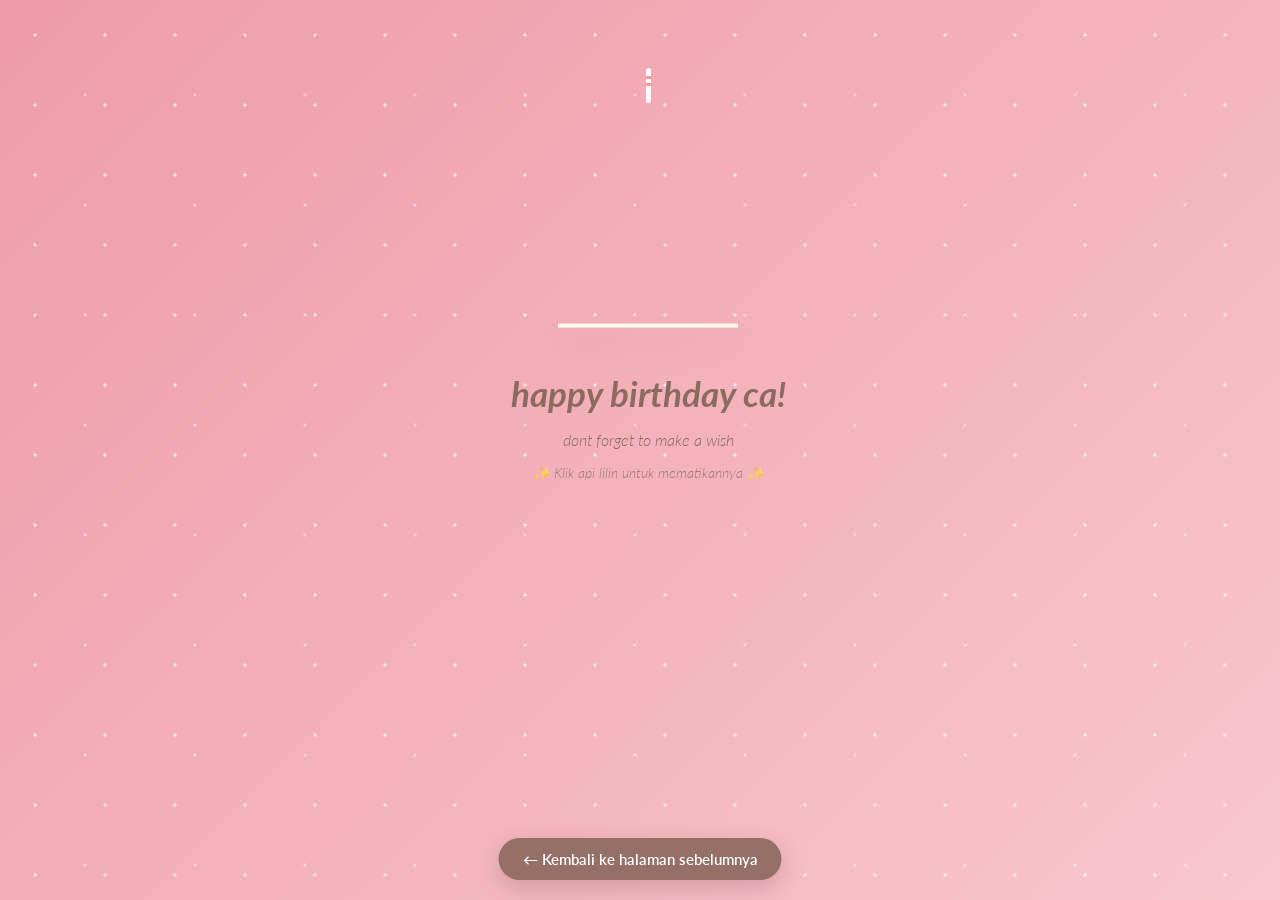
==== birthday-cake.html @ 05be526f "Add files via upload" ====
<!DOCTYPE html>
<html lang="en">

<head>
    <meta charset="UTF-8">
    <meta name="viewport" content="width=device-width, initial-scale=1.0">
    <title>Birthday Cake</title>
    <link rel="stylesheet" href="birthday-cake.css">
</head>

<body>
    <div class="sparkles" aria-hidden="true"></div>
    <div class="velas" id="candle" title="Klik api untuk mematikan lilin">
        <div class="fuego"></div>
        <div class="fuego"></div>
        <div class="fuego"></div>
        <div class="fuego"></div>
        <div class="fuego"></div>
    </div>
    <svg id="cake" version="1.1" x="0px" y="0px" width="200px" height="500px" viewBox="0 0 200 500"
        enable-background="new 0 0 200 500" xml:space="preserve">
        <path fill="#a88679" d="M173.667-13.94c-49.298,0-102.782,0-147.334,0c-3.999,0-4-16.002,0-16.002
		c44.697,0,96.586,0,147.334,0C177.667-29.942,177.668-13.94,173.667-13.94z">
            <animate id="bizcocho_3" attributeName="d" calcMode="spline" keySplines="0 0 1 1; 0 0 1 1"
                begin="relleno_2.end" dur="0.3s" fill="freeze" values="
                          M173.667-13.94c-49.298,0-102.782,0-147.334,0c-3.999,0-4-16.002,0-16.002
		c44.697,0,96.586,0,147.334,0C177.667-29.942,177.668-13.94,173.667-13.94z
                          ;
                          M173.667,411.567c-47.995,12.408-102.955,12.561-147.334,0
		c-3.848-1.089-0.189-16.089,3.661-15.002c44.836,12.66,90.519,12.753,139.427,0.07
		C173.293,395.631,177.541,410.566,173.667,411.567z
                          ;
                          M173.667,427.569c-49.795,0-101.101,0-147.334,0c-3.999,0-4-16.002,0-16.002
		c46.385,0,97.539,0,147.334,0C177.668,411.567,177.667,427.569,173.667,427.569z
                          " />
        </path>
        <path fill="#8b6a60" d="M100-178.521c1.858,0,3.364,1.506,3.364,3.363c0,0,0,33.17,0,44.227
		c0,19.144,0,57.431,0,76.574c0,10.152,0,40.607,0,40.607c0,1.858-1.506,3.364-3.364,3.364l0,0c-1.858,0-3.364-1.506-3.364-3.364c0,0,0-30.455,0-40.607c0-19.144,0-57.432,0-76.575c0-11.057,0-44.226,0-44.226C96.636-177.015,98.142-178.521,100-178.521
		L100-178.521z">
            <animate id="relleno_2" attributeName="d" calcMode="spline" keySplines="0 0 1 1; 0 0 1 1; 0 0 0.58 1"
                begin="bizcocho_2.end" dur="0.5s" fill="freeze" values="
                          M100-178.521c1.858,0,3.364,1.506,3.364,3.363c0,0,0,33.17,0,44.227
		c0,19.144,0,57.431,0,76.574c0,10.152,0,40.607,0,40.607c0,1.858-1.506,3.364-3.364,3.364l0,0c-1.858,0-3.364-1.506-3.364-3.364c0,0,0-30.455,0-40.607c0-19.144,0-57.432,0-76.575c0-11.057,0-44.226,0-44.226C96.636-177.015,98.142-178.521,100-178.521
		L100-178.521z
                          ;
                          M100,267.257c1.858,0,3.364,1.506,3.364,3.363c0,0,0,33.17,0,44.227
		c0,19.143,0,57.43,0,76.574c0,10.151,0,40.606,0,40.606c0,1.858-1.506,3.364-3.364,3.364l0,0c-1.858,0-3.364-1.506-3.364-3.364
		c0,0,0-30.455,0-40.606c0-19.145,0-57.432,0-76.576c0-11.057,0-44.225,0-44.225C96.636,268.763,98.142,267.257,100,267.257
		L100,267.257z
                          ;
                          M93.928,405.433c-0.655,6.444-0.102,9.067,2.957,11.798c0,0,8.083,5.571,16.828,3.503
		c18.629-4.406,43.813,6.194,50.792,7.791c14.75,3.375,9.162,6.867,9.162,6.867c-2.412,2.258-58.328,0-73.667,0l0,0
		c-1.858,0-69.995,2.133-73.667,0c0,0-3.337-2.439,6.172-5.992c11.375-4.25,52.875,8.822,47.139-9.442
		c-6.333-20.167,5.226-21.514,5.226-21.514c3.435-0.915,12.78-6.663,10.923-0.546L93.928,405.433z
                          ;
                          M102.242,427.569c5.348,0,14.079,0,17.462,0c0,0,17.026,0,27.504,0
		c19.143,0,20.39-3.797,26.459,0c3,1.877,0,7.823,0,7.823c-2.412,2.258-58.328,0-73.667,0l0,0c-1.858,0-67.187,0-73.667,0
		c0,0-4.125-4.983,0-7.823c5.201-3.58,16.085,0,23.725,0c8.841,0,20.762,0,20.762,0c3.686,0,8.597,0,19.511,0H102.242z
                          " />
        </path>
        <path fill="#a88679" d="M173.667-15.929c-46.512,0-105.486,0-147.334,0c-3.999,0-4-16.002,0-16.002
		c43.566,0,97.96,0,147.334,0C177.667-31.931,177.666-15.929,173.667-15.929z">
            <animate id="bizcocho_2" attributeName="d" calcMode="spline" keySplines="0 0 1 1; 0 0 1 1; 0.25 0 0.58 1"
                begin="relleno_1.end" dur="0.5s" fill="freeze" values="
                          M173.667-15.929c-46.512,0-105.486,0-147.334,0c-3.999,0-4-16.002,0-16.002
		c43.566,0,97.96,0,147.334,0C177.667-31.931,177.666-15.929,173.667-15.929z
                          ;
                          M173.434,445.393c-47.269,8.001-105.245,8.001-147.334,0c-3.929-0.747-0.692-16.543,3.243-15.824
		c43.828,8.001,92.165,8.001,140.739,0C174.029,428.918,177.377,444.726,173.434,445.393z
                          ;
                          M173.667,449.514c-47.576-5.454-102.799-5.744-147.333,0c-3.966,0.512-3.938-15.297,0-16.002
		c43.683-7.823,97.646-8.026,147.333,0C177.616,434.15,177.642,449.969,173.667,449.514z
                          ;
                          M173.667,451.394c-49.298,0-102.782,0-147.334,0c-3.999,0-4-16.002,0-16.002
		c44.697,0,96.586,0,147.334,0C177.667,435.392,177.668,451.394,173.667,451.394z
                          " />
        </path>
        <path fill="#8b6a60" d="M101.368-73.685c0,12.164,0,15.18,0,28.519c0,22.702,0-13.661,0,8.304c0,14.48,0,18.233,0,30.512
		c0,1.753-2.958,1.847-2.958,0c0-12.68,0-16.277,0-30.401c0-21.983,0,11.66,0-8.305c0-13.027,0-15.992,0-28.628
		C98.411-75.883,101.368-75.592,101.368-73.685z">
            <animate id="relleno_1" attributeName="d" calcMode="spline" keySplines="0 0 1 1; 0 0 1 1; 0 0 0.6 1"
                begin="bizcocho_1.end" dur="0.5s" fill="freeze" values="
                          M101.368-73.685c0,12.164,0,15.18,0,28.519c0,22.702,0-13.661,0,8.304c0,14.48,0,18.233,0,30.512
		c0,1.753-2.958,1.847-2.958,0c0-12.68,0-16.277,0-30.401c0-21.983,0,11.66,0-8.305c0-13.027,0-15.992,0-28.628
		C98.411-75.883,101.368-75.592,101.368-73.685z
                          ;
                          M101.368,350.885c0,12.164,0,65.18,0,78.518c0,22.703,0-33.66,0-11.695c0,14.48,0,28.232,0,40.512
		c0,1.753-2.958,1.847-2.958,0c0-12.68,0-26.277,0-40.402c0-21.982,0,31.66,0,11.695c0-13.027,0-65.992,0-78.627
		C98.411,348.686,101.368,348.977,101.368,350.885z
                          ;
                          M128.38,447.567c37.626,6.312,39.303,13.658,26.833,12.833c-22.653-1.499-13.636-0.831-23.302-0.831
		c-14.48,0-17.884,0-30.163,0c-2.087,0-2.068,0-3.915,0c-13.333,0-8.963,0-23.088,0c-11.668,0-14.062,5.995-27.532,1.164
		c-12.629-4.529,38.667-3.167,46.833-17.333C100.077,432.94,105.546,443.736,128.38,447.567z
                          ;
                          M173.667,451.394c2.875,0,2.997,9.257,0,9.131c-22.662-0.956-32.09-0.956-41.756-0.956
		c-14.48,0-17.884,0-30.163,0c-2.087,0-2.068,0-3.915,0c-13.333,0-8.963,0-23.088,0c-11.668,0-34.99-0.294-48.412,1.831
		c-4.109,0.65-3.01-10.006,0-10.006C37.129,451.394,149.379,451.394,173.667,451.394z
                          " />
        </path>
        <path fill="#a88679" d="M173.667,21.571c-33.174,0-111.467,0-147.334,0c-4,0-4-16.002,0-16.002c39.836,0,105.982,0,147.334,0
		C177.668,5.569,177.667,21.571,173.667,21.571z">
            <animate id="bizcocho_1" attributeName="d" calcMode="spline"
                keySplines="0 0 1 1; 0 0 1 1; 0 0 1 1; 0.25 0 1 1; 0 0 1 1; 0.25 0 0.6 1" begin="2s" dur="0.8s"
                fill="freeze" values="
                          M173.667,21.571c-33.174,0-111.467,0-147.334,0c-4,0-4-16.002,0-16.002c39.836,0,105.982,0,147.334,0
		C177.668,5.569,177.667,21.571,173.667,21.571z
                          ;
                          M173.667,459.569c-33.197,16.002-110.782,16.002-147.334,0c-3.664-1.604,1.614-15.617,5.337-14.153
		c40.702,16.002,94.289,16.104,136.505,0.103C171.917,444.1,177.271,457.832,173.667,459.569z
                          ;
                          M171.817,475.571c-39.361-3.001-105.438-2.571-143.556,0c-3.991,0.27-7.377-14.736-3.387-15.014
		c41.553-2.888,104.421-3.121,150.51-0.233C179.378,460.574,175.806,475.875,171.817,475.571z
                          ;
                          M171.817,459.564c-38.8-12.188-104.504-13.762-143.556,0c-3.772,1.329-7.961-12.604-4.178-13.905
		c40.864-14.064,105.114-15.52,151.918-0.973C179.822,445.874,175.634,460.762,171.817,459.564z
                          ;
                          M173.667,475.571c-46.376-5.005-105.924-4.003-147.334,0c-3.981,0.385-3.479-15.421,0.479-16.002
		c43.087-6.327,97.705-7.083,146.855,0.438C177.621,460.613,177.644,476,173.667,475.571z
                          ;
                          M173.667,474.117c-46.376,1.866-105.638,2.01-147.334,0c-3.995-0.192-3.52-16.144,0.479-16.002
		c43.794,1.55,96.341,1.541,145.723,0C176.532,457.99,177.663,473.956,173.667,474.117z
                          ;
                          M173.667,475.571c-46.512,0-105.486,0-147.334,0c-3.999,0-4-16.002,0-16.002c43.566,0,97.96,0,147.334,0
		C177.667,459.569,177.666,475.571,173.667,475.571z
                          " />
        </path>
        <path fill="#fefae9" d="M104.812,113.216c0,3.119-2.164,5.67-4.812,5.67c-2.646,0-4.812-2.551-4.812-5.67c0-5.594,0-16.782,0-22.375
	c0-5.143,0-15.427,0-20.568c0-7.333,0-21.998,0-29.33c0-5.523,0-16.569,0-22.092c0-3.295,0-9.885,0-13.181
	C95.188,2.551,97.353,0,100,0c2.648,0,4.812,2.551,4.812,5.669c0,3.248,0,9.743,0,12.991c0,5.428,0,16.284,0,21.711
	c0,7.618,0,22.854,0,30.472c0,4.952,0,14.854,0,19.807C104.812,96.292,104.812,107.576,104.812,113.216z">
            <animate id="crema" attributeName="d" calcMode="spline"
                keySplines="0 0 1 1; 0 0 1 1; 0 0 1 1; 0.25 0 1 1; 0 0 1 1; 0 0 0.58 1" begin="bizcocho_3.end" dur="2s"
                fill="freeze" values="
                          M104.812,113.216c0,3.119-2.164,5.67-4.812,5.67c-2.646,0-4.812-2.551-4.812-5.67c0-5.594,0-16.782,0-22.375
	c0-5.143,0-15.427,0-20.568c0-7.333,0-21.998,0-29.33c0-5.523,0-16.569,0-22.092c0-3.295,0-9.885,0-13.181
	C95.188,2.551,97.353,0,100,0c2.648,0,4.812,2.551,4.812,5.669c0,3.248,0,9.743,0,12.991c0,5.428,0,16.284,0,21.711
	c0,7.618,0,22.854,0,30.472c0,4.952,0,14.854,0,19.807C104.812,96.292,104.812,107.576,104.812,113.216z
                          ;
                          M104.812,405.897c0,3.119-2.164,5.67-4.812,5.67c-2.646,0-4.812-2.551-4.812-5.67c0-5.594,0-16.782,0-22.376
	c0-5.143,0-15.426,0-20.568c0-7.332,0-21.997,0-29.33c0-5.522,0-16.568,0-22.092c0-3.295,0-9.885,0-13.181
	c0-3.118,2.165-5.669,4.812-5.669c2.648,0,4.812,2.551,4.812,5.669c0,3.247,0,9.743,0,12.991c0,5.428,0,16.283,0,21.711
	c0,7.618,0,22.854,0,30.473c0,4.951,0,14.854,0,19.807C104.812,388.972,104.812,400.256,104.812,405.897z
                          ;
                          M111.873,411.567c-3.119,0-9.226,0-11.874,0c-2.646,0-7.748,0-10.867,0c-7.086,0-12.698,0-18.292,0
	c-6.592,0-12.871,7.371-19.166,3.008c-10.043-6.961-7.776-10.169,2.991-17.745c12.61-8.873,27.713,1.994,25.919-7.531
	c-2.589-13.742,11.008-14.513,11.365-17.789c0.441-4.051,4.235-11.107,8.051-8.175c3.113,2.393,1.007,8.008,0,13.159
	c-1.871,9.569,8.058,2.113,9.494,14.155c2.592,21.732,21.184-0.675,29.309,7.976c5.216,5.553,18.413,5.552,15.426,12.942
	c-3.131,7.745-15.825-4.369-23.8,2.903C126.261,418.271,118.301,411.567,111.873,411.567z
                          ;
                          M111.873,411.567c-3.119,0-9.226,0-11.874,0c-2.646,0-9.734,4.069-12.853,4.069
	c-7.086,0-10.712-4.069-16.306-4.069c-6.592,0-12.12,6.013-19.166,3.008c-7.053-3.008-7.458,2.026-18.659,1.165
	c-6.832-0.525-7.522-3.034-7.533-6.265c-0.037-10.336,22.073-2.452,36.613-2.628c10.234-0.124,19.856-1.439,37.905-2.102
	c16.642-0.61,32.699,1.552,46.009,1.927c12.438,0.351,29.663-8.99,31.532,3.315c0.773,5.093-5.605,3.342-11.211,9.579
	c-5.093,5.667-7.59-4.605-12.965-3.832c-8.269,1.189-14.962-8.537-22.937-1.265C126.261,418.271,118.301,411.567,111.873,411.567z
                          ;
                          M110.946,413.652c-2.904-1.137-8.405-2.748-12.446-0.97c-6.099,2.685-7.273,10.358-13.253,8.242
	c-7.843-2.775-8.953-5.008-14.546-5.01c-24.653-0.011-4.849,26.507-18.264,26.507c-12.377,0,5.791-33.537-19.422-26.682
	c-7.703,2.095-9.806-0.942-9.817-4.173c-0.037-10.336,24.357-4.544,38.897-4.72c10.234-0.124,19.856-1.439,37.905-2.102
	c16.642-0.61,32.699,1.552,46.009,1.927c12.438,0.351,28.973-8.865,31.532,3.315c1.449,6.896,0.318,15.624-3.874,15.624
	c-7.619,0-1.788-15.192-19.243-7.111c-7.581,3.51-15.963-9.738-26.669,1.066C120.644,426.744,118.381,416.561,110.946,413.652z
                          ;
                          M111.547,413.9c-2.969-0.956-8.775-0.949-13.167-0.5c-14.667,1.5-8.325,16.508-14.667,16.666
	c-6.667,0.166-0.167-13.5-13.013-14.151c-30.471-1.545-5.572,46.651-18.987,46.651c-12.377,0,10.333-50.166-18.667-44.5
	c-7.835,1.531-9.537-1.417-9.548-4.647c-0.037-10.336,23.675-5.177,38.215-5.353c10.234-0.124,20.618-1.671,38.667-2.333
	c16.642-0.61,32.023,1.458,45.333,1.833c12.438,0.351,33.819-8.431,33.199,4.001c-0.532,10.666,0.414,26.166-5.245,25.833
	c-7.606-0.447-2.954-31.5-19.243-18.899c-7.985,6.177-17.658-5.969-27.377,5.732C118.88,434.066,121.38,417.067,111.547,413.9z
                          ;
                          M111.547,415.233c-6.667-0.834-9.667,4.667-13.833,3.333c-19.649-6.291-8.158,22.176-14.5,22.334
	c-6.667,0.166,2.833-18-13.333-22.167c-29.544-7.615-9.667,43.833-20.167,43.833c-10.333,0,8.004-55.006-16.833-39
	c-7.5,4.833-9.508-3.78-9.299-7.004c0.799-12.329,23.592-7.153,38.132-7.329c10.234-0.124,20.238-1.505,38.287-2.167
	c16.642-0.61,32.903,1.125,46.213,1.5c12.438,0.351,35.058-5.579,31.863,6.451c-5.532,20.833,1.25,28.216-4.409,27.883
	c-7.606-0.447-6.058-37.895-20.62-23.333c-10.167,10.166-15.972-0.747-25,12C119.547,443.568,121.798,416.515,111.547,415.233z
                          " />
        </path>
        <rect x="10" y="475.571" fill="#fefae9" width="180" height="4" />
    </svg>
    <div class="text">
        <h1>happy birthday ca!</h1>
        <p id="wishText">dont forget to make a wish</p>
        <p class="hint">✨ Klik api lilin untuk mematikannya ✨</p>
    </div>

    <button class="back-button" onclick="kembali()">← Kembali ke halaman sebelumnya</button>

    <script>
        const candle = document.getElementById("candle");
        const flames = candle.querySelectorAll(".fuego");
        let blownOut = false;

        // Klik bagian api untuk mematikan semua api.
        flames.forEach(flame => {
            flame.addEventListener("click", matikanLilin);
        });
        candle.addEventListener("click", function(e) {
            // Tetap bisa diklik di area lilin/api pada perangkat sentuh.
            if (e.target === candle) matikanLilin();
        });

        function matikanLilin() {
            if (blownOut) return;
            blownOut = true;
            candle.classList.add("mati");
            document.getElementById("wishText").textContent = "✨ Harapanmu akan segera terkabul! ✨";
            document.querySelector(".hint").textContent = "💖 Selamat ulang tahun!";
            buatConfetti();
        }

        function buatConfetti() {
            for (let i = 0; i < 28; i++) {
                const piece = document.createElement("span");
                piece.className = "confetti";
                piece.style.left = (45 + Math.random() * 10) + "%";
                piece.style.setProperty("--x", (Math.random() * 260 - 130) + "px");
                piece.style.setProperty("--delay", (Math.random() * .5) + "s");
                document.body.appendChild(piece);
                setTimeout(() => piece.remove(), 2200);
            }
        }

        function kembali() {
            if (history.length > 1) {
                history.back();
            } else {
                window.location.href = "utama.html";
            }
        }
    </script>
</body>

</html>
---- birthday-cake.css ----
@import url(https://fonts.googleapis.com/css?family=Lato:300italic);

html,
body {
  width: 100%;
  height: 100%;
}

body {
  background: #ee9ca7;
}

#cake {
  display: block;
  position: relative;
  margin: -10em auto 0 auto;
}

/* ============================================== Candle
*/

.velas {
  background: #ffffff;
  border-radius: 10px;
  position: absolute;
  top: 228px;
  left: 50%;
  margin-left: -2.4px;
  margin-top: -8.33333333px;
  width: 5px;
  height: 35px;
  transform: translateY(-300px);
  backface-visibility: hidden;
  animation: in 500ms 6s ease-out forwards;
}
.velas:after,
.velas:before {
  background: rgba(255, 0, 0, 0.4);
  content: "";
  position: absolute;
  width: 100%;
  height: 2.22222222px;
}
.velas:after {
  top: 25%;
  left: 0;
}
.velas:before {
  top: 45%;
  left: 0;
}

/* ============================================== Fire
*/

.fuego {
  border-radius: 100%;
  position: absolute;
  top: -20px;
  left: 50%;
  margin-left: -2.6px;
  width: 6.66666667px;
  height: 18px;
}
.fuego:nth-child(1) {
  animation: fuego 2s 6.5s infinite;
}
.fuego:nth-child(2) {
  animation: fuego 1.5s 6.5s infinite;
}
.fuego:nth-child(3) {
  animation: fuego 1s 6.5s infinite;
}
.fuego:nth-child(4) {
  animation: fuego 0.5s 6.5s infinite;
}
.fuego:nth-child(5) {
  animation: fuego 0.2s 6.5s infinite;
}

/* ============================================== Animation Fire
*/

@keyframes fuego {
  0%,
  100% {
    background: rgba(254, 248, 97, 0.5);
    box-shadow: 0 0 40px 10px rgba(248, 233, 209, 0.2);
    transform: translateY(0) scale(1);
  }
  50% {
    background: rgba(255, 50, 0, 0.1);
    box-shadow: 0 0 40px 20px rgba(248, 233, 209, 0.2);
    transform: translateY(-20px) scale(0);
  }
}

@keyframes in {
  to {
    transform: translateY(0);
  }
}

.text {
  color: #8b6a60;
  font-family: "Lato", sans-serif;
  font-weight: 300;
  font-style: italic;
  text-align: center;
  h1 {
    font-size: 1.4em;
  }
}


/* ===== Tambahan animasi & interaksi ===== */
body {
  overflow-x: hidden;
  overflow-y: auto;
  position: relative;
  min-height: 100vh;
  background: linear-gradient(135deg, #ee9ca7, #ffdde1, #f8b6c1);
  background-size: 300% 300%;
  animation: backgroundMove 10s ease infinite;
}

#cake {
  filter: drop-shadow(0 18px 12px rgba(139, 106, 96, .18));
  animation: cakeFloat 3.5s ease-in-out infinite;
}

.velas {
  cursor: pointer;
  z-index: 10;
  transition: transform .3s ease, filter .3s ease;
}

.velas:hover {
  transform: translateY(0) scale(1.12);
  filter: drop-shadow(0 0 12px rgba(255, 180, 50, .8));
}

.velas.mati {
  filter: none;
}

.velas.mati .fuego {
  animation: none !important;
  opacity: 0;
  transform: translateY(10px) scale(0);
  transition: opacity .45s ease, transform .45s ease;
}

.text {
  position: relative;
  z-index: 5;
  padding: 0 18px 110px;
  animation: textAppear 1.2s ease both;
}

.text h1 {
  font-size: clamp(1.4rem, 5vw, 2.2rem);
  margin-bottom: 8px;
  animation: heartbeat 2.2s ease-in-out infinite;
}

.text p {
  font-size: 1rem;
}

.hint {
  font-size: .85rem !important;
  opacity: .8;
  animation: pulseHint 1.8s ease-in-out infinite;
}

.back-button {
  position: fixed;
  bottom: 20px;
  left: 50%;
  transform: translateX(-50%);
  z-index: 30;
  border: 0;
  border-radius: 999px;
  padding: 12px 24px;
  color: #fff;
  background: rgba(139, 106, 96, .92);
  box-shadow: 0 8px 24px rgba(80, 45, 55, .22);
  font: 600 15px "Lato", sans-serif;
  cursor: pointer;
  transition: transform .2s ease, box-shadow .2s ease, background .2s ease;
}

.back-button:hover {
  transform: translateX(-50%) translateY(-3px);
  box-shadow: 0 12px 28px rgba(80, 45, 55, .3);
  background: #76574f;
}

.back-button:active {
  transform: translateX(-50%) scale(.96);
}

.sparkles {
  position: fixed;
  inset: 0;
  pointer-events: none;
  z-index: 1;
  background-image:
    radial-gradient(circle, rgba(255,255,255,.75) 1px, transparent 2px),
    radial-gradient(circle, rgba(255,255,255,.45) 1px, transparent 2px);
  background-size: 70px 70px, 110px 110px;
  background-position: 0 0, 30px 40px;
  animation: sparkleMove 8s linear infinite;
}

.confetti {
  position: fixed;
  top: 45%;
  width: 8px;
  height: 12px;
  border-radius: 2px;
  z-index: 50;
  pointer-events: none;
  background: #fff;
  animation: confettiFall 2s ease-out var(--delay) forwards;
}

@keyframes backgroundMove {
  0%, 100% { background-position: 0% 50%; }
  50% { background-position: 100% 50%; }
}

@keyframes cakeFloat {
  0%, 100% { transform: translateY(0); }
  50% { transform: translateY(-8px); }
}

@keyframes textAppear {
  from { opacity: 0; transform: translateY(20px); }
  to { opacity: 1; transform: translateY(0); }
}

@keyframes heartbeat {
  0%, 100% { transform: scale(1); }
  8% { transform: scale(1.04); }
  16% { transform: scale(1); }
}

@keyframes pulseHint {
  0%, 100% { opacity: .55; }
  50% { opacity: 1; }
}

@keyframes sparkleMove {
  from { transform: translateY(0); }
  to { transform: translateY(-70px); }
}

@keyframes confettiFall {
  0% { opacity: 1; transform: translate(0, 0) rotate(0deg); }
  100% { opacity: 0; transform: translate(var(--x), 280px) rotate(540deg); }
}

@media (max-width: 600px) {
  #cake {
    width: 180px;
    height: 450px;
    margin-top: -7em;
  }

  .velas {
    top: 205px;
  }

  .back-button {
    bottom: 14px;
    padding: 11px 20px;
  }
}

@media (prefers-reduced-motion: reduce) {
  *, *::before, *::after {
    animation-duration: .01ms !important;
    animation-iteration-count: 1 !important;
    scroll-behavior: auto !important;
  }
}
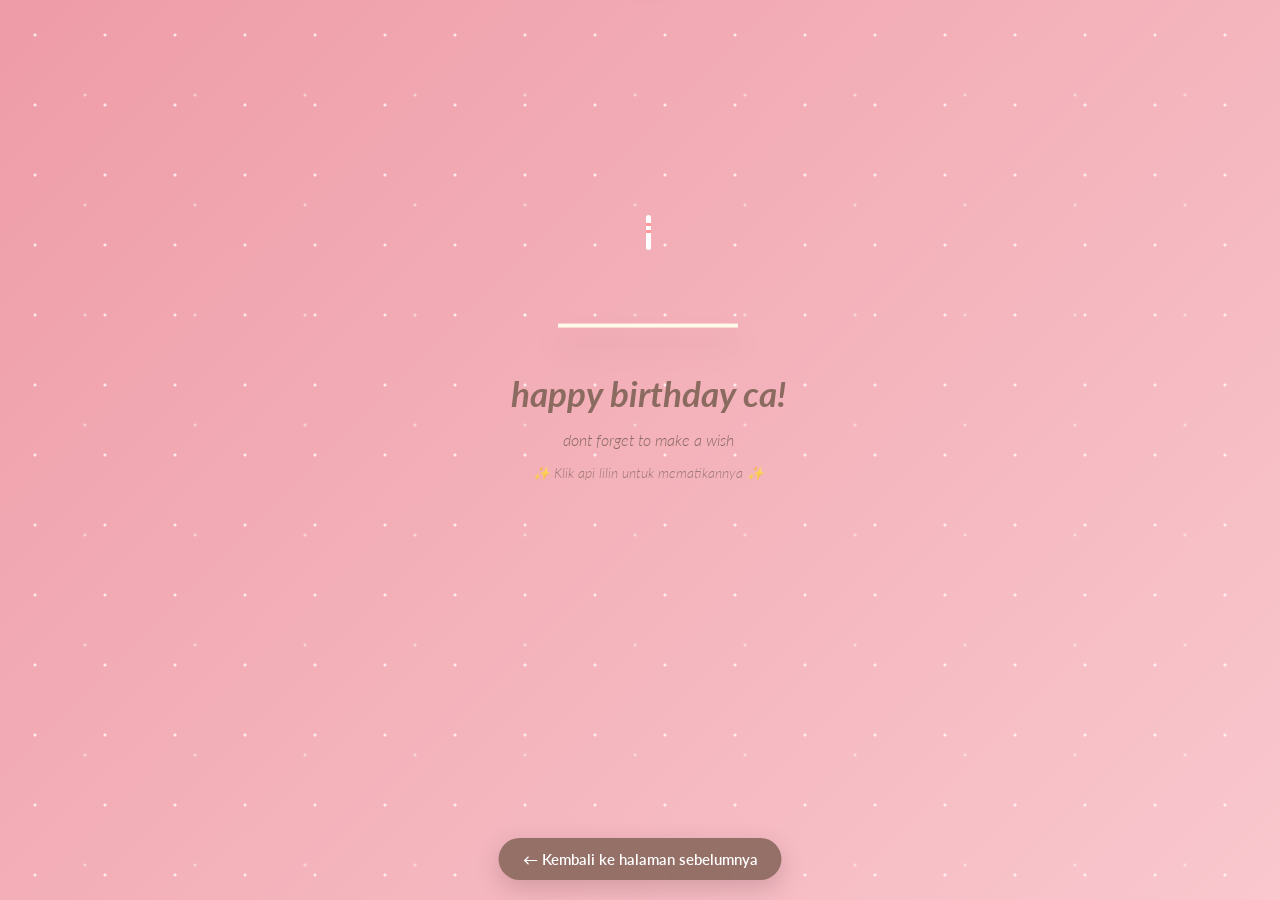
==== commit 3839f55d: "Add files via upload" ====
--- a/birthday-cake.html
+++ b/birthday-cake.html
@@ -10,14 +10,15 @@
 
 <body>
     <div class="sparkles" aria-hidden="true"></div>
-    <div class="velas" id="candle" title="Klik api untuk mematikan lilin">
-        <div class="fuego"></div>
-        <div class="fuego"></div>
-        <div class="fuego"></div>
-        <div class="fuego"></div>
-        <div class="fuego"></div>
-    </div>
-    <svg id="cake" version="1.1" x="0px" y="0px" width="200px" height="500px" viewBox="0 0 200 500"
+    <div class="cake-container">
+        <div class="velas" id="candle" title="Klik api untuk mematikan lilin">
+            <div class="fuego"></div>
+            <div class="fuego"></div>
+            <div class="fuego"></div>
+            <div class="fuego"></div>
+            <div class="fuego"></div>
+        </div>
+        <svg id="cake" version="1.1" x="0px" y="0px" width="200px" height="500px" viewBox="0 0 200 500"
         enable-background="new 0 0 200 500" xml:space="preserve">
         <path fill="#a88679" d="M173.667-13.94c-49.298,0-102.782,0-147.334,0c-3.999,0-4-16.002,0-16.002
 		c44.697,0,96.586,0,147.334,0C177.667-29.942,177.668-13.94,173.667-13.94z">
@@ -173,7 +174,8 @@
                           " />
         </path>
         <rect x="10" y="475.571" fill="#fefae9" width="180" height="4" />
-    </svg>
+        </svg>
+    </div>
     <div class="text">
         <h1>happy birthday ca!</h1>
         <p id="wishText">dont forget to make a wish</p>
--- a/birthday-cake.css
+++ b/birthday-cake.css
@@ -13,7 +13,14 @@
 #cake {
   display: block;
   position: relative;
-  margin: -10em auto 0 auto;
+  margin: 0 auto;
+}
+
+.cake-container {
+  position: relative;
+  width: 200px;
+  height: 500px;
+  margin: -10em auto 0;
 }
 
 /* ============================================== Candle
@@ -23,7 +30,7 @@
   background: #ffffff;
   border-radius: 10px;
   position: absolute;
-  top: 228px;
+  top: 375px;
   left: 50%;
   margin-left: -2.4px;
   margin-top: -8.33333333px;
@@ -127,6 +134,11 @@
 #cake {
   filter: drop-shadow(0 18px 12px rgba(139, 106, 96, .18));
   animation: cakeFloat 3.5s ease-in-out infinite;
+}
+
+.cake-container {
+  position: relative;
+  z-index: 2;
 }
 
 .velas {
@@ -263,14 +275,20 @@
 }
 
 @media (max-width: 600px) {
+  .cake-container {
+    width: 180px;
+    height: 450px;
+    margin-top: -7em;
+  }
+
   #cake {
     width: 180px;
     height: 450px;
-    margin-top: -7em;
+    margin-top: 0;
   }
 
   .velas {
-    top: 205px;
+    top: 335px;
   }
 
   .back-button {
